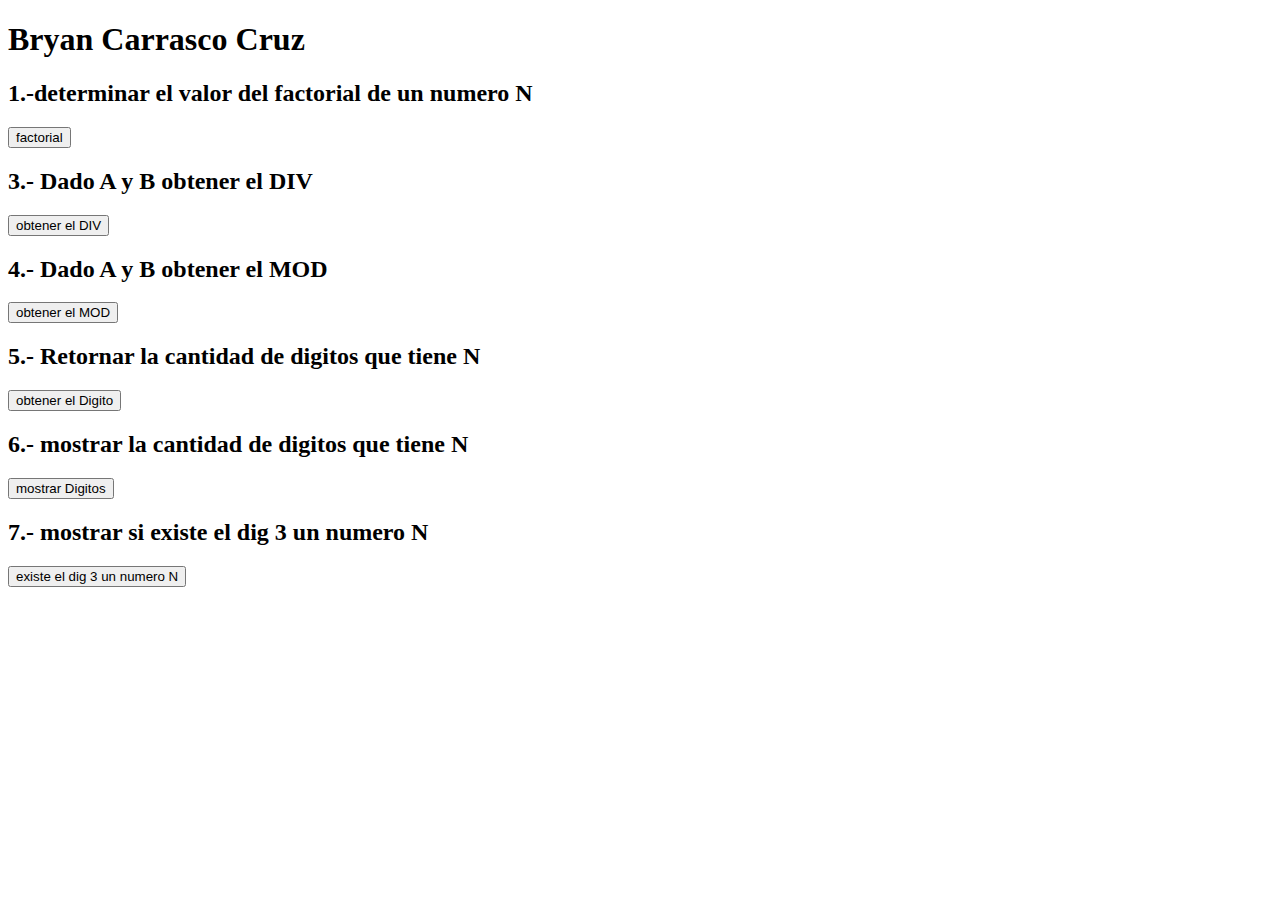
==== DFcode/index.html @ 457fd0a4 "Add files via upload" ====
<!DOCTYPE html>
<html lang="en">
<head>
    <meta charset="UTF-8">
    <meta http-equiv="X-UA-Compatible" content="IE=edge">
    <meta name="viewport" content="width=device-width, initial-scale=1.0">
    <script
    type="text/javascript"
    src="code.js"></script>
    
    <title>programacion</title>
</head>
<body>
    <h1> Bryan Carrasco Cruz</h1>

<h2>1.-determinar el valor del factorial de un numero N</h2>
<button onclick="factorialN()">factorial</button>
<h2>3.- Dado A y B obtener el DIV</h2>
<button onclick="obtenerDiv()" >obtener el DIV</button>

<h2>4.- Dado A y B obtener el MOD</h2>
<button onclick="obtenerMod()" >obtener el MOD</button>

<h2>5.- Retornar la cantidad de digitos que tiene N</h2>
<button onclick="obtenerCantidadDigN()" >obtener el Digito</button>

<h2>6.- mostrar la cantidad de digitos que tiene N</h2>
<button onclick="mostrarDigN()" >mostrar Digitos</button>

<h2>7.- mostrar si existe el dig 3 un numero N</h2>
<button onclick="existeDig3enN()" >existe el dig 3 un numero N
</button>
</body>
</html>
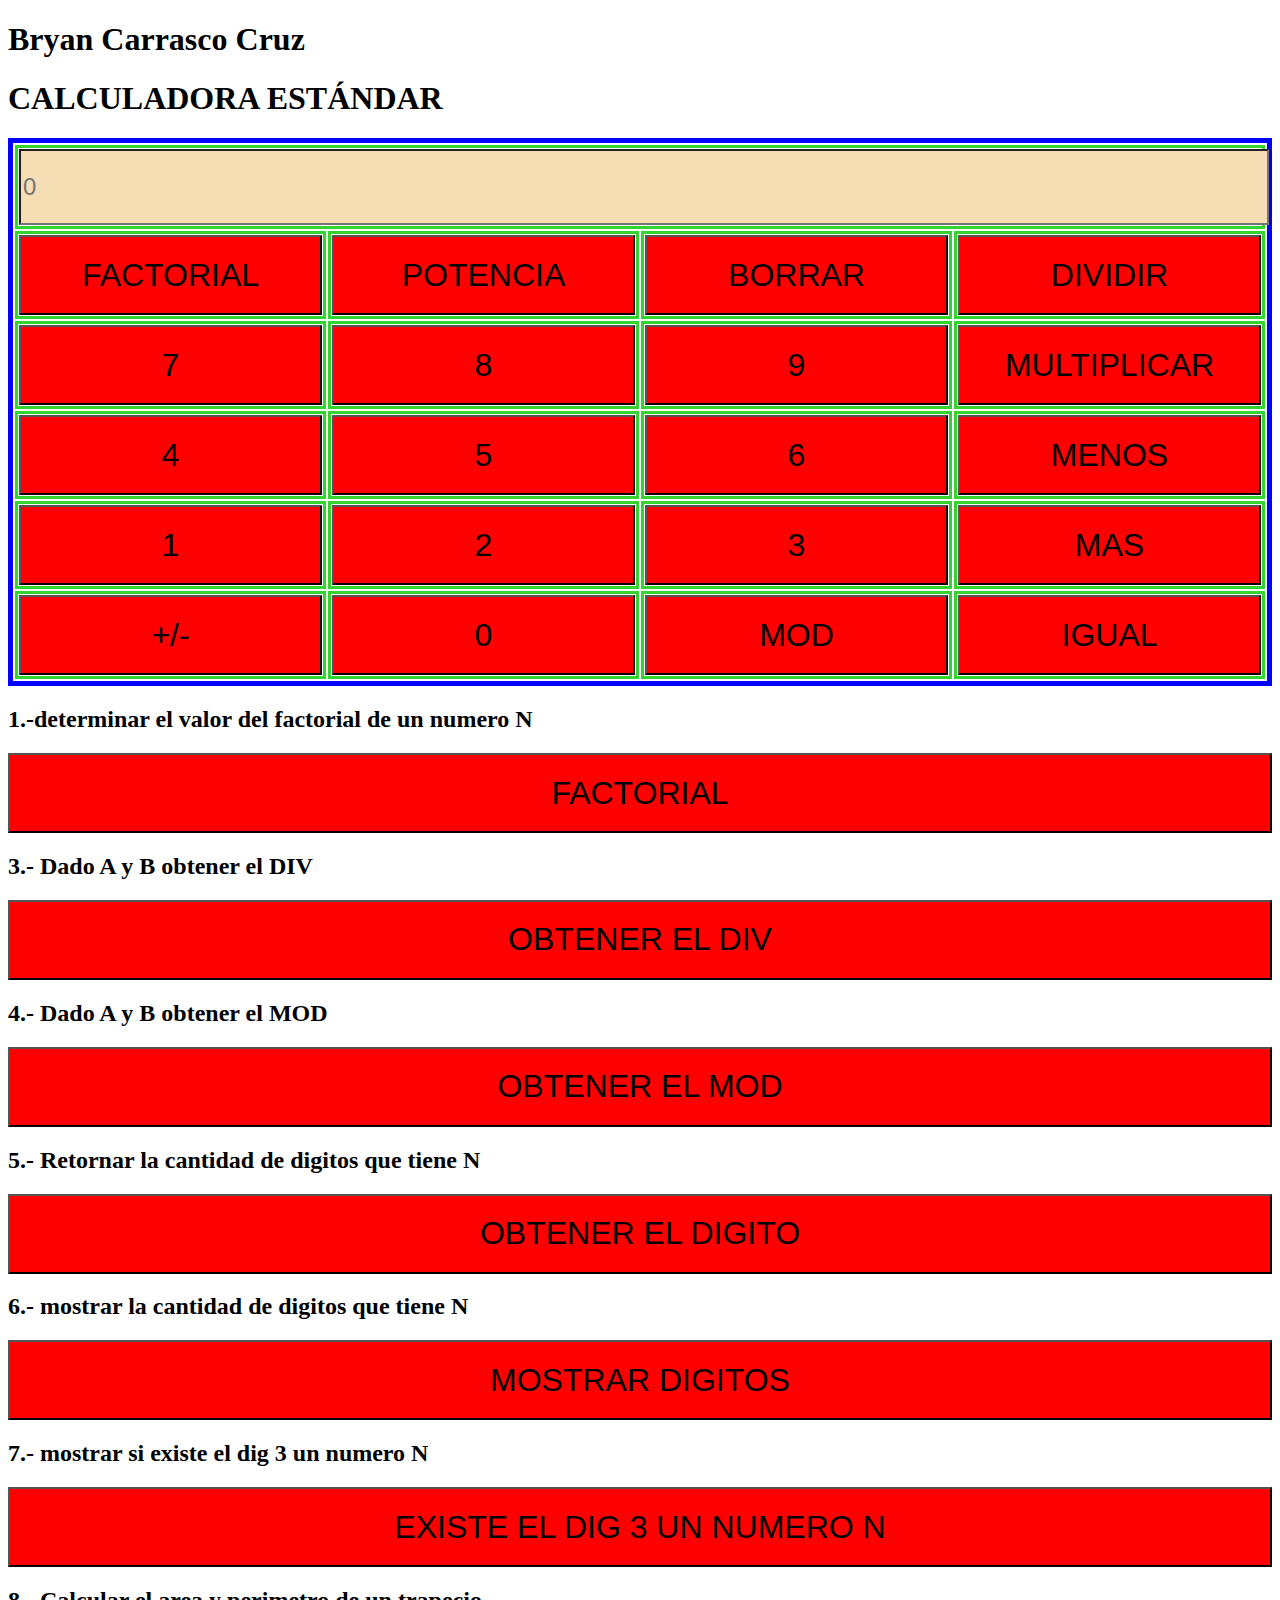
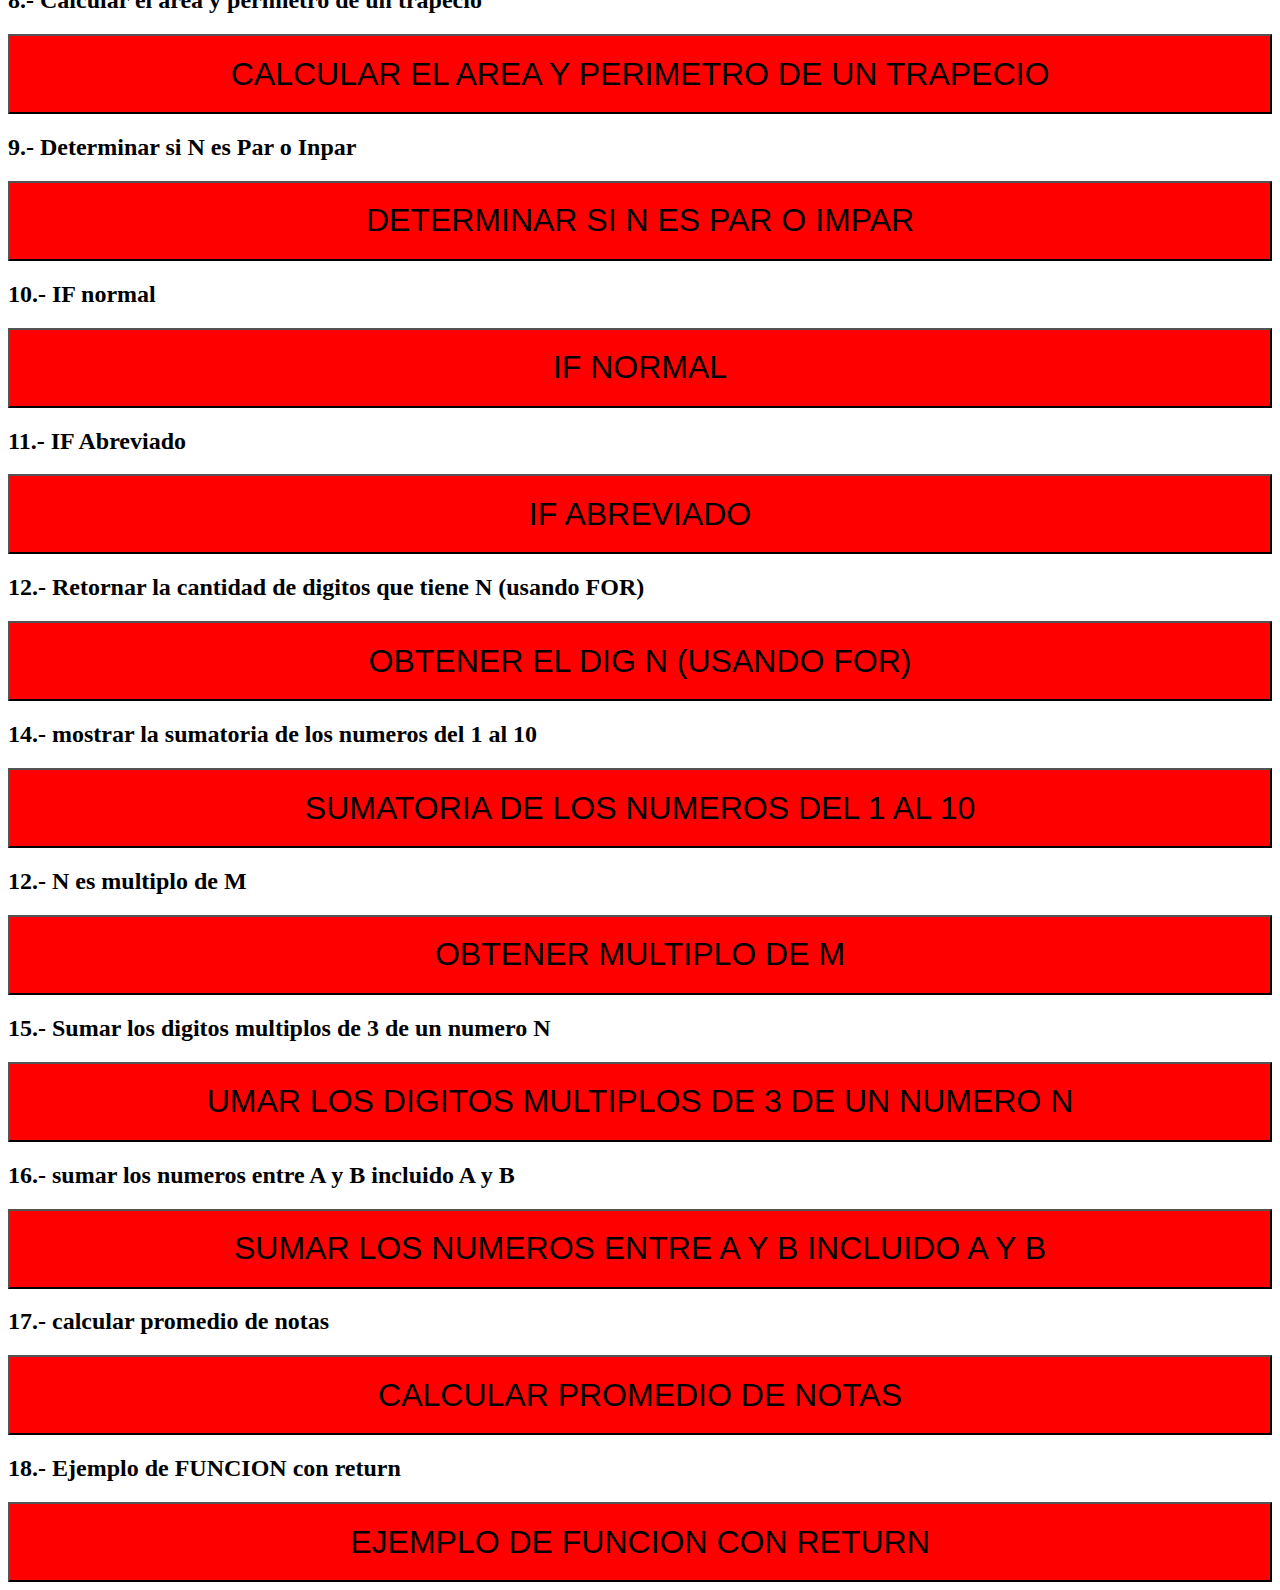
==== commit 7e456e12: "Add files via upload" ====
--- a/DFcode/index.html
+++ b/DFcode/index.html
@@ -1,9 +1,11 @@
 <!DOCTYPE html>
 <html lang="en">
 <head>
+
     <meta charset="UTF-8">
     <meta http-equiv="X-UA-Compatible" content="IE=edge">
     <meta name="viewport" content="width=device-width, initial-scale=1.0">
+    <link rel="stylesheet" href="Estilos.css">
     <script
     type="text/javascript"
     src="code.js"></script>
@@ -13,6 +15,136 @@
 <body>
     <h1> Bryan Carrasco Cruz</h1>
 
+    <body>
+
+        <h1>CALCULADORA ESTÁNDAR</h1>
+        <table>
+            <tr>
+                <td colspan="4">
+                    <input id="resultado" 
+                    type="text" placeholder="0" >
+                </td>
+            </tr>
+    
+            <tr>
+                <td>
+                    <button onclick="factorial()">
+                        factorial
+                    </button>
+                </td>
+                <td>
+                    <button onclick="potencia()">
+                        potencia
+                    </button>
+                </td>
+                <td>
+                    <button onclick="Borrar()">
+                        Borrar
+                    </button>
+                </td>
+                <td>
+                    <button onclick="dividir()">
+                        dividir
+                    </button>
+                </td>
+            </tr>
+    
+            <tr>
+                <td>
+                    <button onclick="nro(7)">
+                        7
+                    </button>
+                </td>
+                <td>
+                    <button onclick="nro(8)">
+                        8
+                    </button>
+                </td>
+                <td>
+                    <button onclick="nro(9)">
+                        9
+                    </button>
+                </td>
+                <td>
+                    <button onclick="multiplicar()">
+                        multiplicar
+                    </button>
+                </td>
+            </tr>
+    
+            <tr>
+                <td>
+                    <button onclick="nro(4)">
+                        4
+                    </button>
+                </td>
+                <td>
+                    <button onclick="nro(5)">
+                        5
+                    </button>
+                </td>
+                <td>
+                    <button onclick="nro(6)">
+                        6
+                    </button>
+                </td>
+                <td>
+                    <button onclick="menos()">
+                        menos
+                    </button>
+                </td>
+            </tr>
+    
+            <tr>
+                <td>
+                    <button onclick="nro(1)">
+                        1
+                    </button>
+                </td>
+                <td>
+                    <button onclick="nro(2)">
+                        2
+                    </button>
+                </td>
+                <td>
+                    <button onclick="nro(3)">
+                        3
+                    </button>
+                </td>
+                <td>
+                    <button onclick="mas()">
+                        mas
+                    </button>
+                </td>
+            </tr>
+    
+            <tr>
+                <td>
+                    <button onclick="masmenos()">
+                    +/-
+                    </button>
+                    
+                </td>
+                <td> <button onclick="nro(0)">
+                    0
+                </button>
+                </td>
+                <td>
+                    <button onclick="MOD()">
+                        MOD
+                    </button> 
+                </td>
+                <td> <button onclick="igual()">
+                    igual
+                </button>
+                </td>
+            </tr>
+        </table>
+    
+    
+    
+    
+
 <h2>1.-determinar el valor del factorial de un numero N</h2>
 <button onclick="factorialN()">factorial</button>
 <h2>3.- Dado A y B obtener el DIV</h2>
@@ -30,5 +162,42 @@
 <h2>7.- mostrar si existe el dig 3 un numero N</h2>
 <button onclick="existeDig3enN()" >existe el dig 3 un numero N
 </button>
+
+<h2>8.- Calcular el area y perimetro de un trapecio</h2>
+<button onclick="calcularTrapecio()" > Calcular el area y perimetro de un trapecio
+</button>
+
+<h2>9.- Determinar si N es Par o Inpar</h2>
+<button onclick="determinarNesParImpar()" > Determinar si N es par o impar
+</button>
+
+<h2>10.- IF normal</h2>
+<button onclick="ifNormal()" > IF Normal
+</button>
+
+<h2>11.- IF Abreviado</h2>
+<button onclick="ifAbreviado()" > IF Abreviado
+</button>
+
+<h2>12.- Retornar la cantidad de digitos que tiene N (usando FOR)</h2>
+<button onclick="obtenercantidadDigN_FOR()" >obtener el Dig N (usando FOR)</button>
+
+<h2>14.- mostrar la sumatoria de los numeros del 1 al 10</h2>
+<button onclick="mostrarSuma1_10()" >sumatoria de los numeros del 1 al 10</button>
+
+<h2>12.- N es multiplo de M</h2>
+<button onclick="NmultiploDeM()" >obtener multiplo de M</button>
+
+<h2>15.- Sumar los digitos multiplos de 3 de un numero N </h2>
+<button onclick="sumaDigMultiplos3deN()" >umar los digitos multiplos de 3 de un numero N</button>
+
+<h2>16.- sumar los numeros entre A y B incluido A y B </h2>
+<button onclick="sumarNrosEntreAyB()" >sumar los numeros entre A y B incluido A y B</button>
+
+<h2>17.- calcular promedio de notas </h2>
+<button onclick="PromedioNdeNotas()" >calcular promedio de notas</button>
+
+<h2>18.- Ejemplo de FUNCION con return </h2>
+<button onclick="FuncionConReturn()" >Ejemplo de FUNCION con return </button>
 </body>
 </html>--- a/DFcode/Estilos.css
+++ b/DFcode/Estilos.css
@@ -0,0 +1,37 @@
+table {
+    border: blue 5px solid;
+    width: 100%;
+}
+
+td,
+th {
+    border: #34d42f 3px solid;
+}
+
+td {
+    width: 25%;
+}
+
+tr {
+    height: 50px;
+}
+
+button {
+    width: 100%;
+}
+
+button {
+    width: 100%;
+    height: 80px;
+    background-color: red;
+    font-size: xx-large;
+    text-transform: uppercase;
+}
+
+input{
+    width: 100%;
+    height: 70px;
+    background-color: wheat;
+    font-size: x-large;
+    text-transform: uppercase;
+}